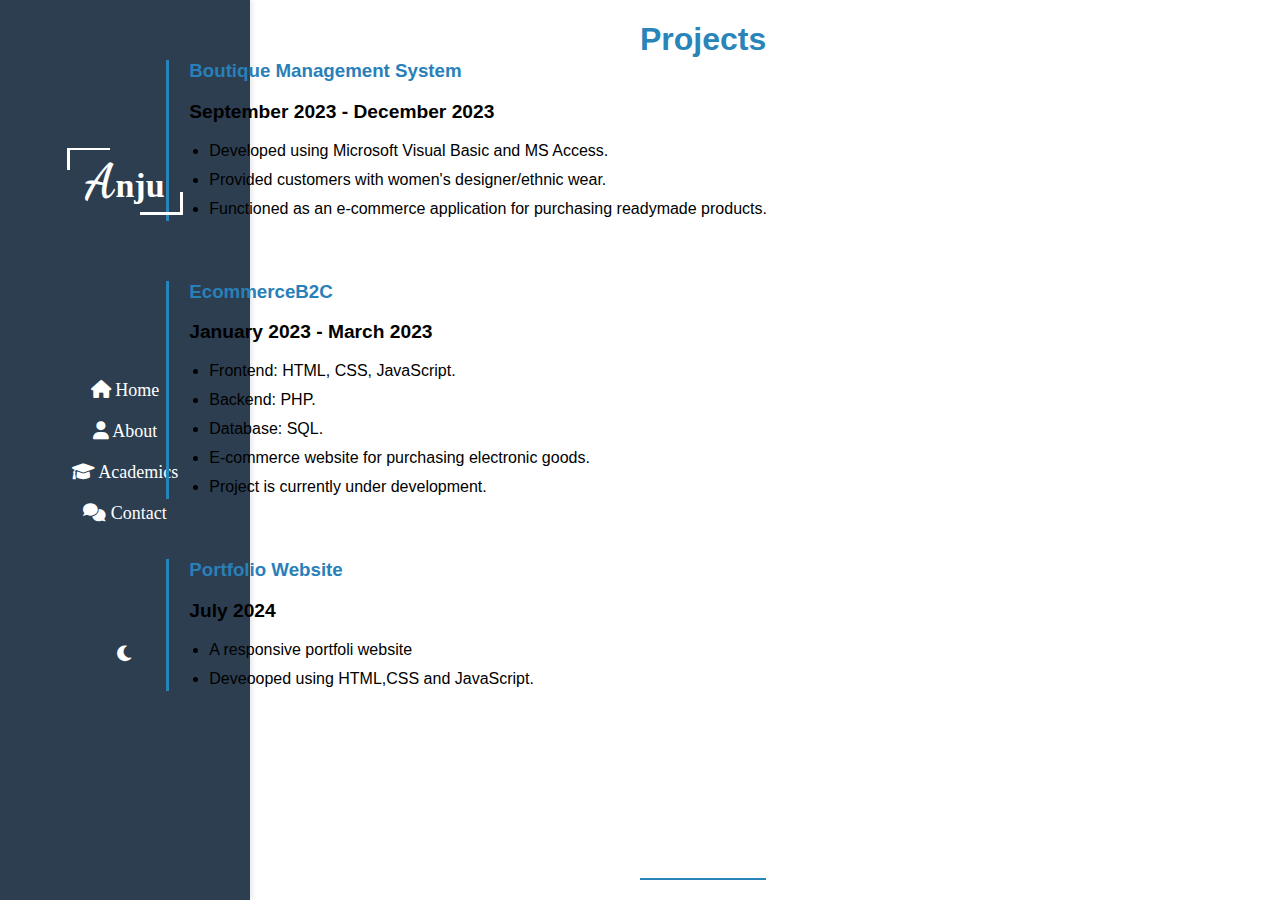
==== project.html @ d44cbbc2 "Add files via upload" ====
<!DOCTYPE html>
<html lang="en">
<head>
    <meta charset="UTF-8">
    <meta name="viewport" content="width=device-width, initial-scale=1.0">
    <title>Personal Portfolio</title>
    <link rel="stylesheet" href="https://cdnjs.cloudflare.com/ajax/libs/font-awesome/6.0.0-beta3/css/all.min.css">
    <link rel="preconnect" href="https://fonts.googleapis.com">
    <link rel="preconnect" href="https://fonts.gstatic.com" crossorigin>
    <link href="https://fonts.googleapis.com/css2?family=Dancing+Script:wght@400..700&family=Playwrite+HR+Lijeva:wght@100..400&display=swap" rel="stylesheet">
    <link rel="stylesheet" href="style.css">
</head>
<body>
    <div class="container">
        <nav class="sidebar">
            <ul class="list">
                <ul class="logo1">
                <li class="logo">
                    <h1><span class="stylish-font">A</span>nju </h1>
                    <div class="corner top-left"></div>
                    <div class="corner bottom-right"></div>
                </li>
            </ul>
            <ul class="list">
                <li><a href="index.html"><i class="fa-solid fa-house"></i> Home</a></li>
                <li><a href="about.html"><i class="fa-solid fa-user"></i> About</a></li>
                <li><a href="academics.html"><i class="fa-solid fa-graduation-cap"></i> Academics</a></li>
                <li><a href="contact.html"><i class="fa-solid fa-comments"></i> Contact</a></li>
            </ul>
            <div>
                <ul class="mode">
                    <li id="dark-mode-toggle">
                        <i class="fa-solid fa-moon"></i>
                    </li>
                </ul>
            </div>
        </nav>
    </div>
    <div class="container">
        <h1 class="project-heading">Projects</h1>
        <div class="project-list">
            <div class="project-item">
                <h3>Boutique Management System</h3>
                <p><strong>September 2023 - December 2023</strong></p>
                <ul>
                    <li>Developed using Microsoft Visual Basic and MS Access.</li>
                    <li>Provided customers with women's designer/ethnic wear.</li>
                    <li>Functioned as an e-commerce application for purchasing readymade products.</li>
                </ul>
            </div>
            <div class="project-item">
                <h3>EcommerceB2C</h3>
                <p><strong>January 2023 - March 2023</strong></p>
                <ul>
                    <li>Frontend: HTML, CSS, JavaScript.</li>
                    <li>Backend: PHP.</li>
                    <li>Database: SQL.</li>
                    <li>E-commerce website for purchasing electronic goods.</li>
                    <li>Project is currently under development.</li>
                </ul>
            </div>
            <div class="project-item">
                <h3> Portfolio Website</h3>
                <p><stong>July 2024</stong></p>
                <ul>
                    <li>A responsive portfoli website </li>
                    <li> Deveooped using HTML,CSS and JavaScript.</li>
                </ul>
            
            </div>
        </div>
    </div>
    <script src="script.js"></script>
</body>
</html>
---- style.css ----
:root {
    --background-color: white;
    --text-color: black;
    --sidebar-bg-color: #2c3e50;
    --sidebar-text-color: white;
    --link-color: #2980b9;
    --border-color: #2980b9;
}
body {
    font-family: Arial, sans-serif;
    margin: 0;
    padding: 0;
    display: flex;
    height: 100vh;
    background-color: var(--background-color);
     color: var(--text-color);
}
h1, h3 {
    color: #2980b9;
}
.about-me, .education, .experience {
    margin-bottom: 40px;
}
.intro {
    font-size: 1.5em;
    margin-bottom: 10px;
}
.name {
    color: #2980b9 ;
    font-weight: bold;
}
.description {
    margin-bottom: 20px;
}
.personal-info, .skills {
    margin-bottom: 20px;
}
.personal-info p, .skills p {
    margin: 5px 0;
}
.personal-info p{
    line-height:2;
}
.buttons button {
    background-color: #2980b9;
    color: #fff;
    border: none;
    padding: 10px 20px;
    margin-right: 10px;
    cursor: pointer;
    font-weight: bolder;
    border-radius: 5px;
}
.buttons button:hover {
    background-color: #2c3e50;
    color:white;
}
.sidebar text:hover {
    background-color: white;
}
.education-item, .experience-item {
    margin-bottom: 20px;
}
#connect{
    border-color: white;
       background-color: #2980b9;
       color:#fff;
       width: 100px;
       height: 40px;
       font-weight: bolder;
       border-radius: 5px;
       margin-right:800px;
       margin-top: 0%;
}
.education-item h3, .experience-item h3 {
    margin: 5px 0;
}
.container {
    display: flex;
    width: 100%;
    max-width: 1200px;  
}
.buttons{
    margin-top:20px;
}
.sidebar {
        width: 250px;
    background-color: var(--sidebar-bg-color);
    color: var(--sidebar-text-color);
    padding-top: 20px;
    display: flex;
    flex-direction: column;
    justify-content: center;
    align-items: center;
    padding-bottom: 20px;
    box-shadow: 2px 0 5px rgba(0, 0, 0, 0.1);
}
.sidebar ul {
    list-style-type: none;
    padding: 0;
    text-align: center;
}
.sidebar ul li {
    padding: 10px;
    font-weight: normal;
}
.sidebar ul li a {
    color: var(--sidebar-text-color);
    text-decoration: none;
}
.sidebar ul li a:hover {
    background-color:#2c3e50;
    color:#f9f9f9;
    font-weight: bolder;
}
.main-content {
    display: flex;
    flex-direction: column;
    flex: 1;
    padding: 20px;
    align-items: center;
}
.front-profile-container {
    display: flex;
    width: 100%;
    justify-content: space-between; /* Updated to space between */
    align-items: center;
    text-align: left;
    margin-top: 150px;
}
.logo1{
    margin-bottom: 150px;
}
.list{
    margin-bottom: 100px;
    text-align:center;
    font-size: large;
    font-family: 'Times New Roman', Times, serif;
    font-weight: bolder;
}
#front {
    margin-left:30px;
    width: 50%;
    font-family: 'Times New Roman', Times, serif;
}
.stylish-font{
    font-family: "Dancing Script", cursive;
    font-size: 48px;
    color:white;
}
.logo h1 {
    margin: 0;
    font-family:'Times New Roman', Times, serif;
    font-size: 34px;
    color: white;
    position:relative;
    z-index: 1;
}
.logo {
    font-family: "Dancing script",cursive;
    font-size:128px;
    padding: 20px 0;
    position:relative;
    text-align:center;
}
.corner{
    width: 40px;
    height:20px;
    border:1px solid white ;
    position:absolute;
}
.top-left{
    top:5px;
    left:5px ;
    border-width:2px 0 0 3px;
}
.bottom-right{
    bottom: 5px;
    right:5px;
    border-width:0 3px 3px 0;
}
#name {
    font-family: Times, 'Times New Roman', serif;
    color: #2980b9;
    font-weight: bolder;
}
#h1 {
    color: #2980b9;
    font-family: 'Times New Roman', Times, serif;
}
#front-p {
    line-height: 1.5;
    font-style: normal;
    font-size: larger;
    text-align: justify;
    width:auto;
}
.profile-picture-container {
    position: relative;
    display: inline-block;
    padding: -100px; /* Gap between the picture and the accents */
    box-sizing: content-box; /* Ensures padding is otside the width/height */
}
.profile-corner {
    width: 100px;
    height:50px;
    border: 5px solid #2980b9; /* Blue color */
    position: absolute;
}
.profile-corner.top-left {
    top: -5px; /* Adjust to position correctly */
    left: -25px; /* Adjust to position correctly */
    border-width: 4px 0 0 4px;
}
.profile-corner.top-right {
    top: -10px; /* Adjust to position correctly */
    right: -5px; /* Adjust to position correctly */
    border-width: 0 0 0 0;
}
.profile-corner.bottom-left {
    bottom: -100px; /* Adjust to position correctly */
    left: -100px; /* Adjust to position correctly */
    border-width: 0 0 0 0;
}
.profile-corner.bottom-right {
    bottom: -5px; /* Adjust to position correctly */
    right: -60px; /* Adjust to position correctly */
    border-width: 0 4px 4px 0;

}
.section-divider {
    width: 100%;
    border: 0;
    height: 1px;
    background-color: var(--border-color);
    margin: 20px 0;
}
.about-section {
    margin-top: 20px;
    width: 100%;
    max-width: 800px;
}
.social-links {
    margin-top: 10px;
}
.social-links a {
    margin-right: 10px;
    text-decoration: none;
    color: var(--link-color);
}
.social-links a:hover {
    text-decoration: underline;
}
@media (max-width: 768px) {
    .container {
        flex-direction: column;
    }
    .sidebar {
        width: 100%;
        text-align: center;
    }
    .front-profile-container {
        flex-direction: column;
        align-items: center;
    }
    #front {
        width: 100%;
        margin-right: 0;
        margin-bottom: 20px;
    }
    .profile-section {
        width: 100%;
    }
}
.mode{
    align-items: end;
    text-align: end;
}
.underline-container {
    display: flex;
    flex-direction: column;
    align-items: flex-start;
}
.underline {
    background-color:#2980b9;
     /* Thicker underline */
    margin: 3px 0; /* Space between the underlines */
}
.large-underline {
    height:3px; 
    margin-left:6px;
    width: 12%; /* Adjust width as necessary */
}
.small-underline {
    height: 3px;
    margin-left:6px;
    width: 5%; /* Adjust width as necessary */
}
.dark-mode {
    --background-color: #121212;
    --text-color: white;
    --sidebar-bg-color: #3a3a3a;
    --sidebar-text-color: white;
    --link-color: #bb86fc;
    --border-color: #2980b9;
}
.dark-mode-toggle {
    display: flex;
    align-items: center;
    justify-content: center;
    padding: 10px;
}
.dark-mode {
    background-color: black;
    color: white;
}
.switch {
    position: relative;
    display: inline-block;
    width: 34px;
    height: 20px;
    margin-right: 10px;
}
.switch input {
    opacity: 0;
    width: 0;
    height: 0;
}
.slider {
    position: absolute;
    cursor: pointer;
    top: 0;
    left: 0;
    right: 0;
    bottom: 0;
    background-color: #ccc;
    transition: .4s;
    border-radius: 34px;
}
.slider:before {
    position: absolute;
    content: "";
    height: 12px;
    width: 12px;
    left: 4px;
    bottom: 4px;
    background-color: white;
    transition: .4s;
    border-radius: 50%;
}
input:checked + .slider {
    background-color: #2196F3;
}
input:checked + .slider:before {
    transform: translateX(14px);
}
.skill-bar {
    position: relative;
    height: 10px;
    width: 100%;
    background-color: #f3f3f3;
    border-radius: 5px;
    overflow: hidden;
}
.html-fill {
    height: 100%;
    background-color: #2196f3;
    border-radius: 5px;
}
.skill-bar span {
    position: absolute;
    right: 10px;
    top: 5px;
    color: white;
    font-weight: bold;
}
.css-fill{
    height:100%;
    background-color:#2196f3;
    border-radius: 5px;
}
.javascript-fill{
    height:100%;
    background-color:#2196f3;
    border-radius: 5px;
}
.react-fill{
    height:100%;
    background-color:#2196f3;
    border-radius: 5px; 
}
.contact-info {
    display: flex;
    justify-content: center; /* Center the items horizontally */
    align-items: center; /* Center the items vertically */
    flex-wrap: wrap; /* Allows items to wrap if the container is too small */
    margin-bottom: 20px;
}

.contact-info .row {
    display: flex;
    justify-content: center; /* Center the items in the row */
    align-items: center;
    width: 100%; /* Ensure rows take the full width */
    margin-bottom: 20px; /* Space between rows */
}

.contact-info .row > div {
    display: flex;
    flex-direction: column;
    align-items: center;
    text-align: center;
    margin: 0 20px; /* Space between columns */
    min-width: 200px; /* Ensures items don't get too small */
}

.contact-info i {
    font-size: 3em;
    color: #2985b9;
    margin-bottom: 10px;
}
.project-heading {
    text-align: left;
    color: #2985b9;
    margin-bottom: 20px;
    font-size: 2em;
    border-bottom: 2px solid #2985b9;
    padding-bottom: 10px;
}

.project-list {
    list-style: none;
    padding: 0;
    margin-left:-600px;
}

.project-item {
    margin-top:60px;
    margin-bottom: 30px;
    border-left: 3px solid #2985b9;
    padding-left: 20px;
}

.project-item h2 {
    color: #2985b9;
    margin-bottom: 5px;
    font-size: 1.8em;
}

.project-item p {
    margin: 5px 0;
    font-weight: bold;
    font-size: 1.2em;
}

.project-item ul {
    padding-left: 20px;
}

.project-item ul li {
    margin-bottom: 5px;
    font-size: 1em;
    line-height: 1.5;
}
.academics-section {
    padding: 20px;
    max-width: 800px;
    margin: 0 auto;
}

.section-title {
    font-size: 2em;
    margin-bottom: 20px;
    text-align: center;
    position: relative;
}

.section-title i {
    margin-right: 10px;
    color: #2985b9;
}

.timeline {
    position: relative;
    padding: 20px 0;
}

.timeline::before {
    content: '';
    position: absolute;
    width: 4px;
    background-color: #2985b9;
    top: 0;
    bottom: 0;
    left: 53%;
    margin-left: -2px;
}

.timeline-item {
    margin: 20px 0;
    position: relative;
}

.timeline-item .timeline-icon {
    position: absolute;
    left: 53%;
    width: 20px;
    height: 20px;
    background-color: #2985b9;
    border-radius: 50%;
    top: 20px; /* Adjusted to align the icons */
    transform: translateX(-50%);
}

.timeline-item .timeline-icon i {
    position: absolute;
    top: 50%;
    left: 50%;
    transform: translate(-50%, -50%);
    color: #fff;
    font-size: 1em;
}

.timeline-item .timeline-content {
    padding: 20px;
    background-color: #fff;
    border-radius: 6px;
    box-shadow: 0 2px 5px rgba(0, 0, 0, 0.1);
    position: relative;
    width: 45%;
    top: 20px; /* Aligns the content with the icon */
}

.timeline-item:nth-child(odd) .timeline-content {
    left: 0;
}

.timeline-item:nth-child(even) .timeline-content {
    left: 55%;
}

.timeline-item h3 {
    margin-top: 0;
    color: #2985b9;
}

.timeline-item p {
    margin: 5px 0;
    color: #555;
}
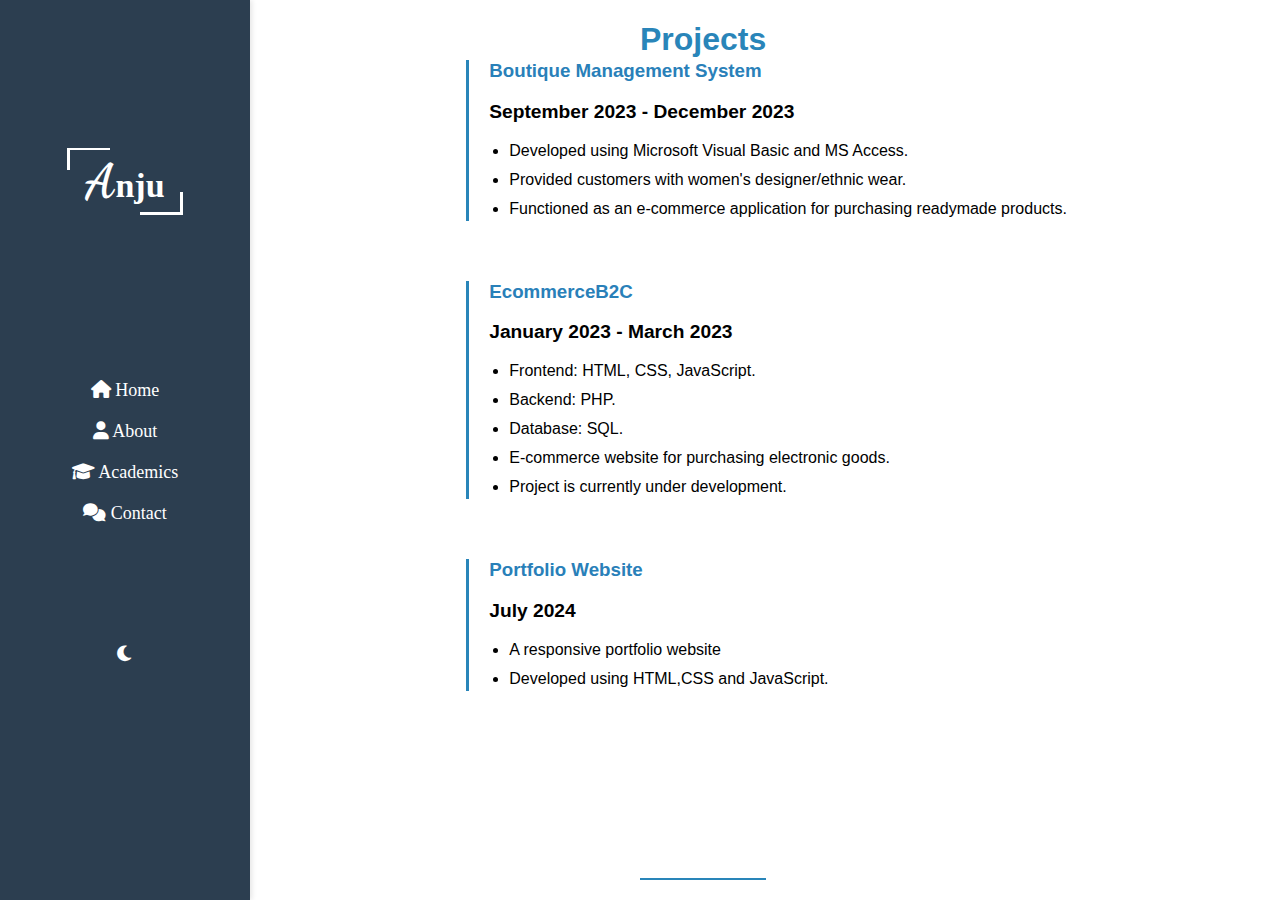
==== commit 8d1e9fe4: "Update project.html" ====
--- a/project.html
+++ b/project.html
@@ -63,8 +63,8 @@
                 <h3> Portfolio Website</h3>
                 <p><stong>July 2024</stong></p>
                 <ul>
-                    <li>A responsive portfoli website </li>
-                    <li> Deveooped using HTML,CSS and JavaScript.</li>
+                    <li>A responsive portfolio website </li>
+                    <li> Developed using HTML,CSS and JavaScript.</li>
                 </ul>
             
             </div>
@@ -72,4 +72,4 @@
     </div>
     <script src="script.js"></script>
 </body>
-</html>    +</html>    
--- a/style.css
+++ b/style.css
@@ -69,7 +69,7 @@
        height: 40px;
        font-weight: bolder;
        border-radius: 5px;
-       margin-right:800px;
+       margin-right:200px;
        margin-top: 0%;
 }
 .education-item h3, .experience-item h3 {
@@ -261,6 +261,7 @@
     }
     .front-profile-container {
         flex-direction: column;
+        margin-left:-80px;
         align-items: center;
     }
     #front {
@@ -269,7 +270,8 @@
         margin-bottom: 20px;
     }
     .profile-section {
-        width: 100%;
+        width: 80%;
+        margin-left:-1400px;
     }
 }
 .mode{
@@ -431,7 +433,7 @@
 .project-list {
     list-style: none;
     padding: 0;
-    margin-left:-600px;
+    margin-left:-300px;
 }
 
 .project-item {
@@ -547,4 +549,4 @@
 .timeline-item p {
     margin: 5px 0;
     color: #555;
-}+}
